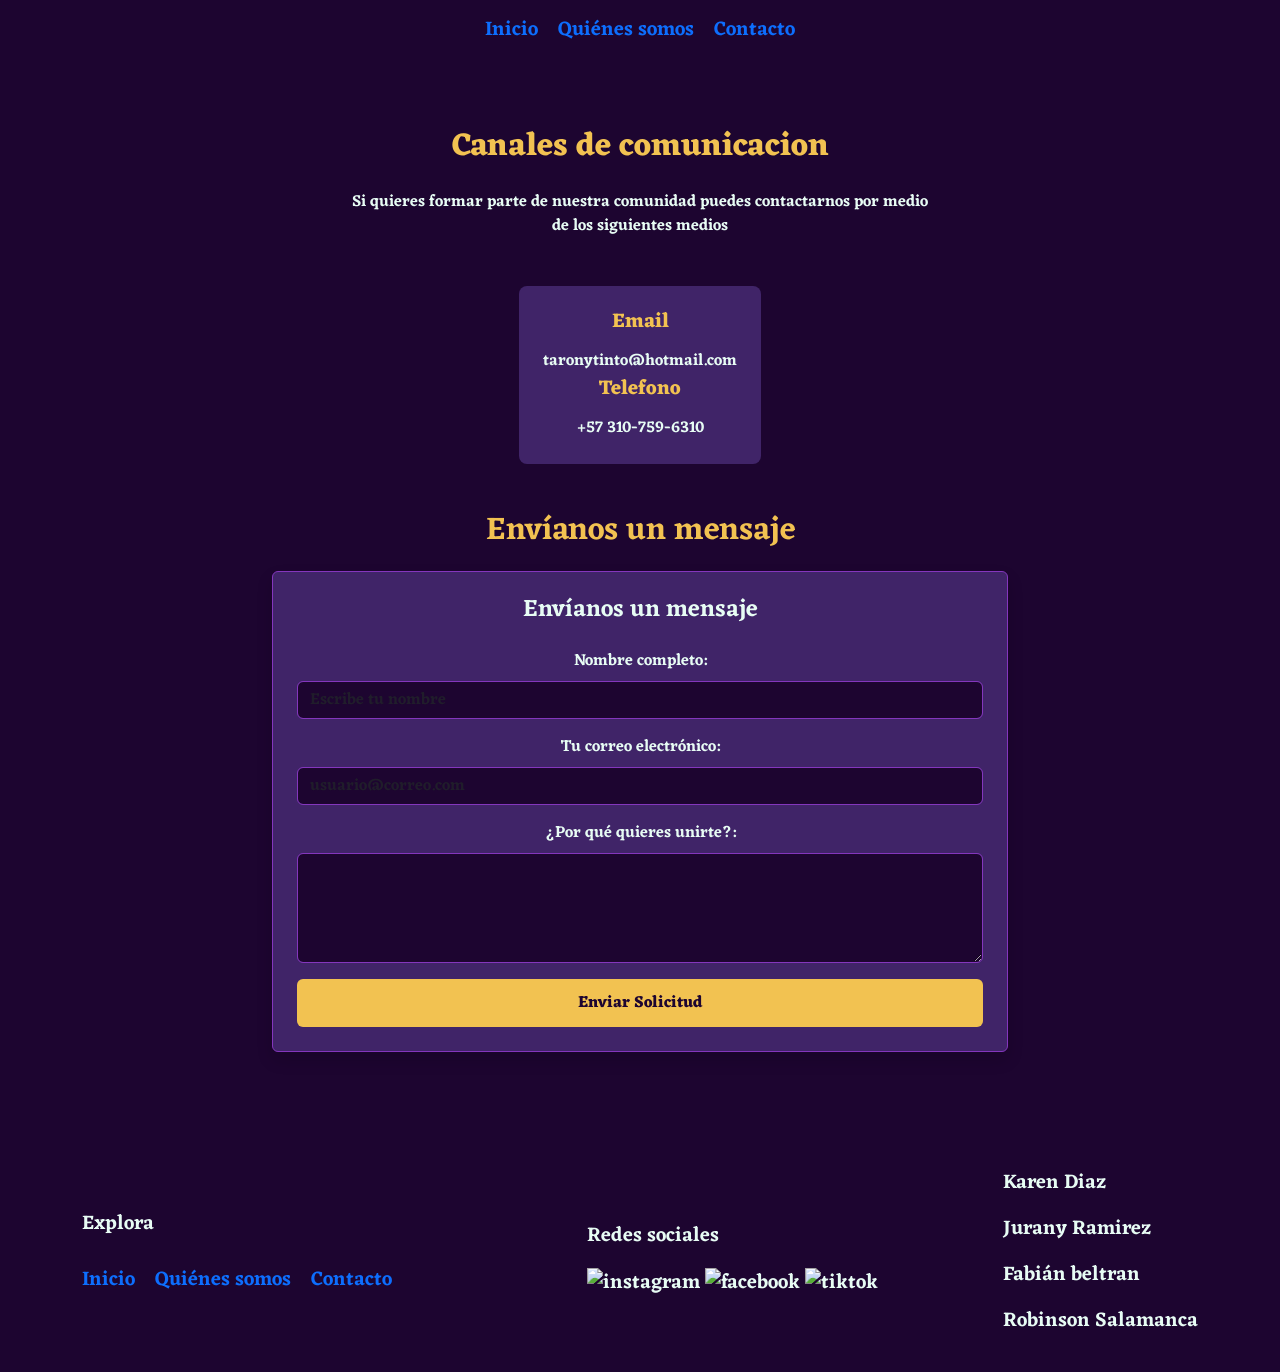
==== html/contacto.html @ 29b1593d "update bootstrap contacto" ====
<!doctype html>
<html lang="es">

<head>
  <meta charset="UTF-8" />
  <meta name="viewport" content="width=device-width, initial-scale=1.0" />
  <title>Document</title>
  <link href="https://cdn.jsdelivr.net/npm/bootstrap@5.3.8/dist/css/bootstrap.min.css" rel="stylesheet"
    integrity="sha384-sRIl4kxILFvY47J16cr9ZwB07vP4J8+LH7qKQnuqkuIAvNWLzeN8tE5YBujZqJLB" crossorigin="anonymous">
  <link rel="stylesheet" href="../css/styles.css" />
  <title>Contacto</title>
</head>

<body>
  <nav>
    <ul>
      <li><a href="../index.html">Inicio</a></li>
      <li><a href="../html/quienes-somos.html">Quiénes somos</a></li>
      <li><a href="../html/contacto.html">Contacto</a></li>
    </ul>
  </nav>
  <main>

<section class="container my-5">
  <div class="row justify-content-center">
    
    <h2 class="fw-bold mb-4">Canales de comunicacion</h2>
  <p class="mb-5 mx-auto" style="max-width: 600px;">
    Si quieres formar parte de nuestra comunidad puedes contactarnos por medio de los siguientes medios
  </p>

  <!-- Tarjeta centrada -->
<div class="row justify-content-center mb-5">
  <div class="col-auto">
    <div class="card h-auto border-0 custom-card">
      <div class="card-body text-center p-4">
        <h3 class="h5 card-title">Email</h3>
        <p class="card-text mb-1">taronytinto@hotmail.com</p>
        <h3 class="h5 card-title">Telefono</h3>
        <p class="card-text mb-0">+57 310-759-6310</p>
      </div>
    </div>
  </div>
</div>

<h2 class="text-center">Envíanos un mensaje</h2>


    <!-- Formulario-->
    <div class="col-12 col-md-8">
      <div id="miFormulario" class="p-4 rounded shadow">
        <h2 class="h4 mb-4 text-center">Envíanos un mensaje</h2>
        <form>
          <div class="mb-3">
            <label class="form-label">Nombre completo:</label>
            <input type="text" class="form-control" placeholder="Escribe tu nombre">
          </div>
          <div class="mb-3">
            <label class="form-label">Tu correo electrónico:</label>
            <input type="email" class="form-control" placeholder="usuario@correo.com">
          </div>
          <div class="mb-3">
            <label class="form-label">¿Por qué quieres unirte?:</label>
            <textarea class="form-control" rows="4"></textarea>
          </div>
          <button type="submit" id="btn-enviar" class="btn w-100">Enviar Solicitud</button>
         
        </form>
      </div>
    </div>

  </div>
 
<p id="formularioEnviado" class="text-center mt-3 fw-bold"></p>


</section>
  </main>
  <footer>
    <div>
      <p>Explora</p>
      <ul class="list">
        <li><a href="index.html">Inicio</a></li>
        <li><a href="./html/quienes-somos.html">Quiénes somos</a></li>
        <li><a href="./html/contacto.html">Contacto</a></li>
      </ul>
    </div>
    <div>
      <p>Redes sociales</p>
      <div>
        <a href="https://instagram.com">
          <img
            src="https://images.rawpixel.com/image_png_800/cHJpdmF0ZS9sci9pbWFnZXMvd2Vic2l0ZS8yMDIyLTA1L3JtNTM1LXNvY2lhbC0wMDNhLnBuZw.png"
            alt="instagram" />
        </a>
        <a href="https://facebook.com">
          <img src="https://encrypted-tbn0.gstatic.com/images?q=tbn:ANd9GcRlyJAS41irWml5jOV-83sBSYVyj7QE-tJa7Q&s"
            alt="facebook" />
        </a>
        <a href="https://tiktok.com">
          <img src="https://encrypted-tbn0.gstatic.com/images?q=tbn:ANd9GcSaRv1Ad1t_VUL7ce2rUyhbNiPBLe_olpWxSw&s"
            alt="tiktok" />
        </a>
      </div>
    </div>
    <div id="nombres">
      <p>Karen Diaz</p>
      <p>Jurany Ramirez</p>
      <p>Fabián beltran</p>
      <p>Robinson Salamanca</p>
    </div>
  </footer>
  <script src="https://cdn.jsdelivr.net/npm/bootstrap@5.3.8/dist/js/bootstrap.bundle.min.js"
    integrity="sha384-FKyoEForCGlyvwx9Hj09JcYn3nv7wiPVlz7YYwJrWVcXK/BmnVDxM+D2scQbITxI"
    crossorigin="anonymous"></script>
  <script src="../js/app.js"></script>
</body>
</html>
---- css/styles.css ----
@font-face {
  font-family: 'eczar'; 
  src: url('../fonts/eczar-v27-latin-600.woff2') format('woff2');
  font-weight: 600;
  font-style: normal;
  font-display: swap;
}

@font-face {
  font-family: 'eczar'; 
  src: url('../fonts/eczar-v27-latin-700.woff2') format('woff2');
  font-weight: 700;
  font-style: normal;
  font-display: swap;
}

@font-face {
  font-family: 'eczar'; 
  src: url('../fonts/eczar-v27-latin-800.woff2') format('woff2');
  font-weight: 800;
  font-style: normal;
  font-display: swap;
}

*{
    padding: 0;
    margin: 0;
    color: #E7FCF4;
    font-family: 'eczar', serif;
    box-sizing: border-box;
}

body {
    background-color: #1D0530;
    min-height: 100vh;
}

nav {
    position: sticky;
    top: 0;
    background-color: #1D0530;
}
ul {
    display: flex;
    align-items: center;
    justify-content: center;
    gap: 20px;
    list-style: none;
    padding: 15px 50px; 
    font-size: 20px;
}

a {
    text-decoration: none;
}

a:hover {
    color: #F2C251;
    text-shadow: 0px 0px 5px #E7FCF4;
}

footer {
    margin-top: auto;
    display: flex;
    align-items: center;
    justify-content:space-around;
    font-size: 20px;
    width: 100%;
    padding: 20px;
}

footer img {
    width: 30px;
    height: 30px;
}
.list {
    display: flex;
    align-items: center;
    justify-content: center;
    gap: 20px;
    list-style: none;
    padding: 10px 70px 0px 0px;
}

#galeria-signos {
    display: flex;
    gap: 20px;
    flex-wrap: wrap;
    padding: 20px 100px;
}
.card {
    flex: 1 1 300px;
}

.card img {
    width: 100%;
    max-height: 450px;
    border-radius: 10px;
}
section {
    max-width: 600px;
    margin: 60px auto;
    padding: 20px;
    text-align: center;
}

h2 {
    color: #F2C251;
    margin-bottom: 20px;
    font-size: 2rem;
}

label {
    color: #E7FCF4;
    margin-bottom: 8px;
}

#galeria-signos {
    display: flex;
    gap: 20px;
    flex-wrap: wrap;
    padding: 20px 100px;
    /* Da profundidad al giro */
    perspective: 1200px; 
}

.card {
    flex: 1 1 300px;
    height: 450px; 
    position: relative;
    cursor: pointer;
    transform-style: preserve-3d;
    transition: transform 0.8s cubic-bezier(0.175, 0.885, 0.32, 1.275);
}


.card.flipped {
    transform: rotateY(180deg);
}

.card-frente, .card-dorso {
    position: absolute;
    width: 100%;
    height: 100%;
    backface-visibility: hidden;
    border-radius: 15px;
    border: 2px solid #8436BD;
    background-color: #402468;
    display: flex;
    flex-direction: column;
    align-items: center;
    justify-content: center;
    padding: 20px;
    box-shadow: 0 10px 20px rgba(0,0,0,0.3);
}

.card-frente {
    z-index: 2;
    transform: rotateY(0deg);
}

.card-frente h1 {
    font-size: 2.5rem;
    color: #F2C251;
    text-shadow: 2px 2px 5px rgba(0,0,0,0.5);
}


.card-frente, .card-dorso {
    position: absolute;
    width: 100%;
    height: 100%;
    backface-visibility: hidden; 
}

.card {
    width: 300px;
    height: 450px;
    position: relative;
    transform-style: preserve-3d;
    perspective: 1000px;
}

.card-frente, .card-dorso {
    position: absolute;
    inset: 0;
    width: 100%;
    height: 100%;
    backface-visibility: hidden;
    overflow: hidden;
    display: flex;
    flex-direction: column;
    align-items: center;
    padding: 15px;
    box-sizing: border-box;
}

.card-frente img {
    width: 100%;
    height: auto;
    max-height: 80%;
    object-fit: contain;
}

.card-dorso {
    transform: rotateY(180deg);
    justify-content: center;
}

.card-dorso p {
    font-size: 0.9rem;
    line-height: 1.4;
    text-align: center;
    overflow-y: auto;
    margin: 0;
}

footer {
    position: relative;
    margin-top: 60px;
}


.about {
  padding: 60px 20px;
  text-align: center;
  max-width: 1200px;
  margin: 0 auto;
  font-size: 1.1rem; 
}


.about .title {
  font-size: 3.2rem;
  color: #F2C251;
  margin-bottom: 20px;
  font-weight: 800;
  letter-spacing: 1px;
}

.about .intro {
  max-width: 750px;
  margin: 0 auto 50px;
  line-height: 1.8;
  font-size: 1.25rem;
  opacity: 0.95;
}


.about .team {
  display: grid;
  grid-template-columns: repeat(4, 1fr);
  gap: 25px;
}


.about .card-about {
  background: linear-gradient(145deg, #2a0a45, #1D0530);
  border: 1px solid #8436BD;
  border-radius: 18px;
  padding: 25px;
  transition: all 0.35s ease;
  cursor: pointer;
  position: relative;
  overflow: hidden;
}


.about .card-about::before {
  content: "";
  position: absolute;
  width: 150%;
  height: 150%;
  background: radial-gradient(circle, rgba(242,194,81,0.15), transparent);
  top: -50%;
  left: -50%;
  opacity: 0;
  transition: 0.4s;
}

.about .card-about:hover::before {
  opacity: 1;
}


.about .card-about h2 {
  color: #F2C251;
  font-weight: 700;
  font-size: 1.5rem;
  margin-bottom: 5px;
}

.about .card-about h3 {
  font-size: 1.1rem;
  margin-bottom: 12px;
  font-weight: 600;
  opacity: 0.9;
}

.about .card-about p {
  font-size: 1.05rem;
  opacity: 0.9;
}

.about .card-about span {
  display: block;
  margin-top: 15px;
  font-style: italic;
  opacity: 0.8;
  font-size: 1rem;
}


.about .card-about:hover {
  transform: translateY(-12px) scale(1.04);
  box-shadow: 0 0 20px rgba(242,194,81,0.5);
  border-color: #F2C251;
}


.about .purpose {
  margin-top: 70px;
  padding-top: 30px;
  border-top: 1px solid #8436BD;
}

.about .purpose h2 {
  color: #F2C251;
  font-size: 2.2rem;
  margin-bottom: 15px;
}

.about .purpose p {
  max-width: 650px;
  margin: 0 auto;
  line-height: 1.8;
  font-size: 1.2rem;
  opacity: 0.95;
}
/* informacion */
.text-center .text-muted {
    color: #E7FCF4;
    opacity: 0.8;
}

.row .card {
    background-color: #402468;
    border: 2px solid #8436BD;
    border-radius: 8px;
    transition: transform 0.3s ease, border-color 0.3s ease;
}

.row .card:hover {
    transform: translateY(-5px);
    border-color: #F2C251;
}

.card .card-title {
    color: #F2C251;
    font-weight: bold;
    margin-bottom: 15px;
}

.card .card-text {
    color: #E7FCF4;
}

.card .text-primary {
    color: #F2C251;
}

.card, #miFormulario {
    background-color: #402468;
    border: 1px solid #8436BD;
    color: #E7FCF4;
    width: 100%;
}

.card-title, h2 {
    color: #F2C251;
}

.form-control {
    background-color: #1D0530;
    border: 1px solid #8436BD;
    color: #E7FCF4;
}

#btn-enviar {
    background-color: #F2C251;
    color: #1D0530;
    font-weight: bold;
    border: none;
    padding: 12px;
}

.text-primary {
    color: #F2C251;
}
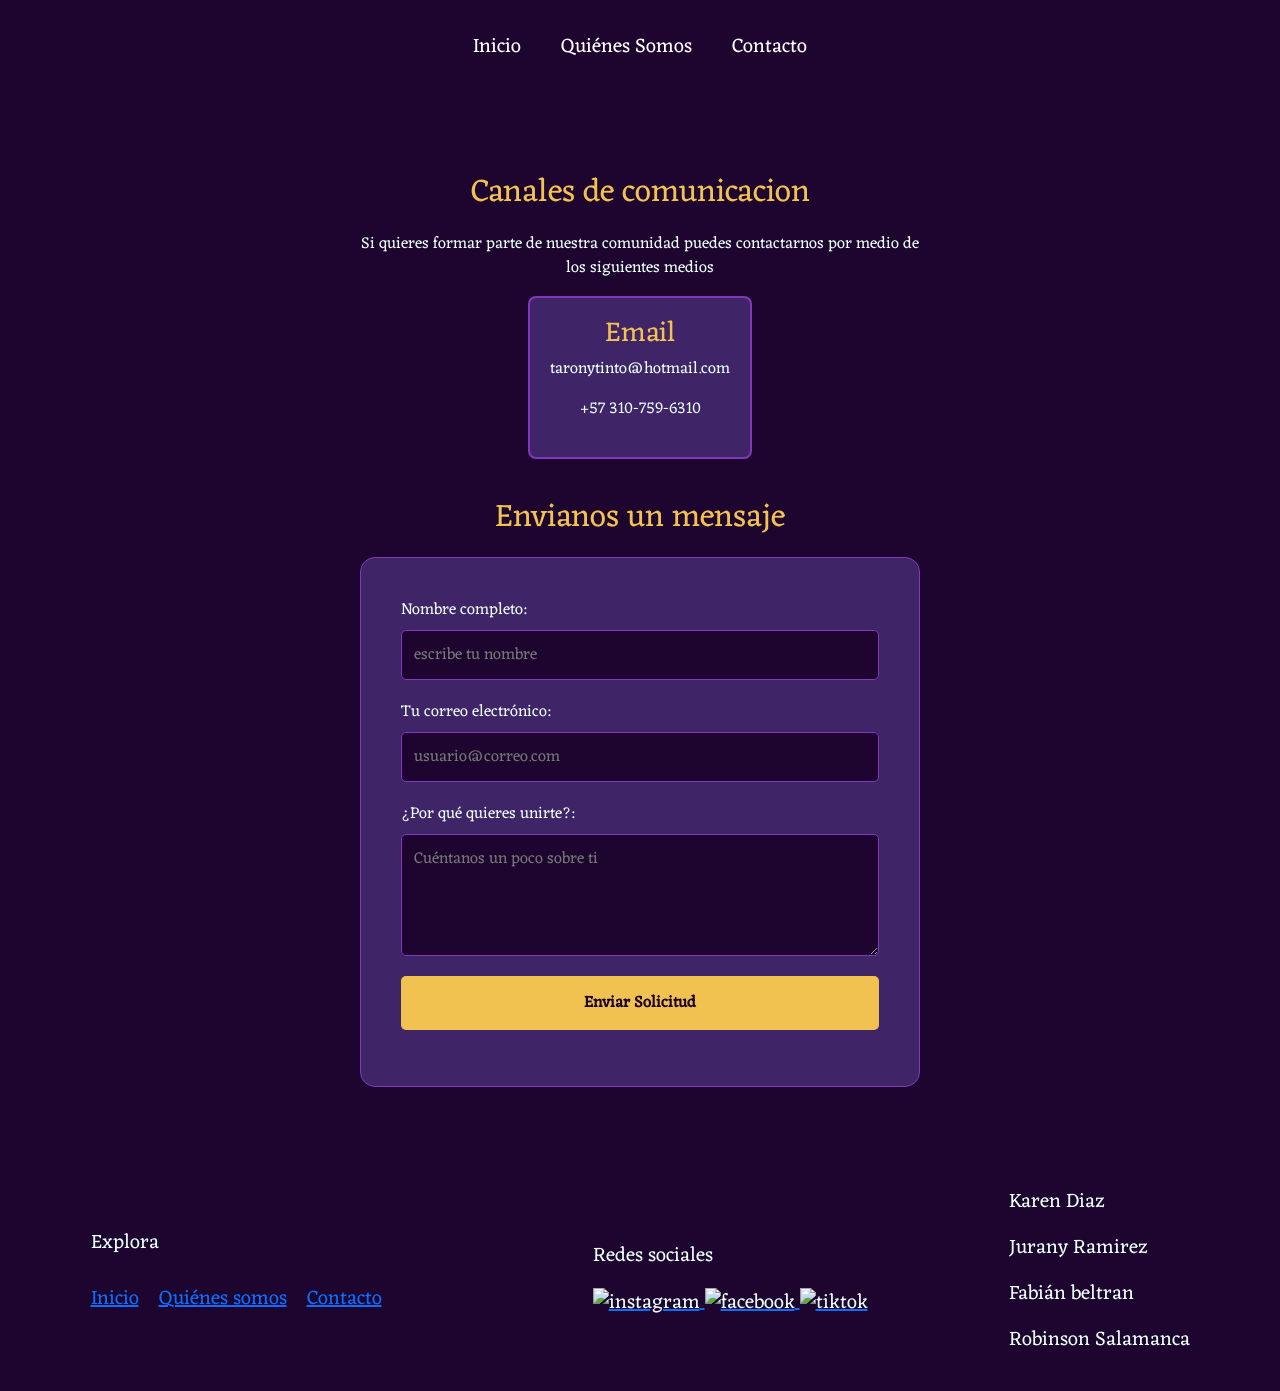
==== commit 632908e2: "Bootstrap Navbar" ====
--- a/html/contacto.html
+++ b/html/contacto.html
@@ -1,118 +1,126 @@
 <!doctype html>
 <html lang="es">
+  <head>
+    <meta charset="UTF-8" />
+    <meta name="viewport" content="width=device-width, initial-scale=1.0" />
+    <title>Document</title>
+    <link href="https://cdn.jsdelivr.net/npm/bootstrap@5.3.8/dist/css/bootstrap.min.css" rel="stylesheet" integrity="sha384-sRIl4kxILFvY47J16cr9ZwB07vP4J8+LH7qKQnuqkuIAvNWLzeN8tE5YBujZqJLB" crossorigin="anonymous">
+    <link rel="stylesheet" href="../css/styles.css" />
+    <title>Contacto</title>
+  </head>
+  <body>
+    <nav class="navbar navbar-expand-lg sticky-top" style="background-color: #1D0530;">
+      <div class="container-fluid">
+        <button class="navbar-toggler" type="button" data-bs-toggle="collapse" data-bs-target="#navbarNav" aria-controls="navbarNav" aria-expanded="false" aria-label="Toggle navigation" style="border-color: rgba(255,255,255,0.5);">
+          <span class="navbar-toggler-icon" style="filter: invert(1);"></span>
+        </button>
 
-<head>
-  <meta charset="UTF-8" />
-  <meta name="viewport" content="width=device-width, initial-scale=1.0" />
-  <title>Document</title>
-  <link href="https://cdn.jsdelivr.net/npm/bootstrap@5.3.8/dist/css/bootstrap.min.css" rel="stylesheet"
-    integrity="sha384-sRIl4kxILFvY47J16cr9ZwB07vP4J8+LH7qKQnuqkuIAvNWLzeN8tE5YBujZqJLB" crossorigin="anonymous">
-  <link rel="stylesheet" href="../css/styles.css" />
-  <title>Contacto</title>
-</head>
+        <div class="collapse navbar-collapse justify-content-center" id="navbarNav">
+          <ul class="navbar-nav align-items-center gap-4 px-5 py-3 list-unstyled" style="font-size: 20px;">
+            <li class="nav-item">
+              <a class="nav-link active text-white" aria-current="page" href="../index.html">Inicio</a>
+            </li>
+            <li class="nav-item">
+              <a class="nav-link text-white" href="./quienes-somos.html">Quiénes Somos</a>
+            </li>
+            <li class="nav-item">
+              <a class="nav-link text-white" href="./contacto.html">Contacto</a>
+            </li>
+          </ul>
+        </div>
+      </div>
+    </nav>
+    <main>
+      <section>
+        <h2>Canales de comunicacion</h2>
+        <p>
+          Si quieres formar parte de nuestra comunidad puedes contactarnos por
+          medio de los siguientes medios
+        </p>
+        <div class="infoContacto">
+          <div class="tarjeta">
+            <h3>Email</h3>
+            <p>taronytinto@hotmail.com</p>
+            <p>+57 310-759-6310</p>
+          </div>
+            
+          </div>
+        </div>
+        <h2>Envianos un mensaje</h2>
 
-<body>
-  <nav>
-    <ul>
-      <li><a href="../index.html">Inicio</a></li>
-      <li><a href="../html/quienes-somos.html">Quiénes somos</a></li>
-      <li><a href="../html/contacto.html">Contacto</a></li>
-    </ul>
-  </nav>
-  <main>
+        <form id="miFormulario" class="form-wrap">
+          <label for="nombre">Nombre completo:</label>
+          <input
+            type="text"
+            id="nombre"
+            name="nombre"
+            placeholder="escribe tu nombre"
+            required
+          />
 
-<section class="container my-5">
-  <div class="row justify-content-center">
-    
-    <h2 class="fw-bold mb-4">Canales de comunicacion</h2>
-  <p class="mb-5 mx-auto" style="max-width: 600px;">
-    Si quieres formar parte de nuestra comunidad puedes contactarnos por medio de los siguientes medios
-  </p>
+          <label for="correo">Tu correo electrónico:</label>
+          <input
+            type="email"
+            id="correo"
+            name="correo"
+            placeholder="usuario@correo.com"
+            required
+          />
 
-  <!-- Tarjeta centrada -->
-<div class="row justify-content-center mb-5">
-  <div class="col-auto">
-    <div class="card h-auto border-0 custom-card">
-      <div class="card-body text-center p-4">
-        <h3 class="h5 card-title">Email</h3>
-        <p class="card-text mb-1">taronytinto@hotmail.com</p>
-        <h3 class="h5 card-title">Telefono</h3>
-        <p class="card-text mb-0">+57 310-759-6310</p>
+          <label for="mensaje">¿Por qué quieres unirte?:</label>
+          <textarea
+            id="mensaje"
+            name="mensaje"
+            rows="4"
+            placeholder="Cuéntanos un poco sobre ti"
+          ></textarea>
+
+          <button id="btn-enviar">Enviar Solicitud</button>
+
+          <p id="formularioEnviado"></p>
+        </form>
+      </section>
+    </main>
+    <footer>
+      <div>
+        <p>Explora</p>
+        <ul class="list">
+          <li><a href="index.html">Inicio</a></li>
+          <li><a href="./html/quienes-somos.html">Quiénes somos</a></li>
+          <li><a href="./html/contacto.html">Contacto</a></li>
+        </ul>
       </div>
-    </div>
-  </div>
-</div>
-
-<h2 class="text-center">Envíanos un mensaje</h2>
-
-
-    <!-- Formulario-->
-    <div class="col-12 col-md-8">
-      <div id="miFormulario" class="p-4 rounded shadow">
-        <h2 class="h4 mb-4 text-center">Envíanos un mensaje</h2>
-        <form>
-          <div class="mb-3">
-            <label class="form-label">Nombre completo:</label>
-            <input type="text" class="form-control" placeholder="Escribe tu nombre">
-          </div>
-          <div class="mb-3">
-            <label class="form-label">Tu correo electrónico:</label>
-            <input type="email" class="form-control" placeholder="usuario@correo.com">
-          </div>
-          <div class="mb-3">
-            <label class="form-label">¿Por qué quieres unirte?:</label>
-            <textarea class="form-control" rows="4"></textarea>
-          </div>
-          <button type="submit" id="btn-enviar" class="btn w-100">Enviar Solicitud</button>
-         
-        </form>
+      <div>
+        <p>Redes sociales</p>
+        <div>
+          <a href="https://instagram.com">
+            <img
+              src="https://images.rawpixel.com/image_png_800/cHJpdmF0ZS9sci9pbWFnZXMvd2Vic2l0ZS8yMDIyLTA1L3JtNTM1LXNvY2lhbC0wMDNhLnBuZw.png"
+              alt="instagram"
+            />
+          </a>
+          <a href="https://facebook.com">
+            <img
+              src="https://encrypted-tbn0.gstatic.com/images?q=tbn:ANd9GcRlyJAS41irWml5jOV-83sBSYVyj7QE-tJa7Q&s"
+              alt="facebook"
+            />
+          </a>
+          <a href="https://tiktok.com">
+            <img
+              src="https://encrypted-tbn0.gstatic.com/images?q=tbn:ANd9GcSaRv1Ad1t_VUL7ce2rUyhbNiPBLe_olpWxSw&s"
+              alt="tiktok"
+            />
+          </a>
+        </div>
       </div>
-    </div>
-
-  </div>
- 
-<p id="formularioEnviado" class="text-center mt-3 fw-bold"></p>
-
-
-</section>
-  </main>
-  <footer>
-    <div>
-      <p>Explora</p>
-      <ul class="list">
-        <li><a href="index.html">Inicio</a></li>
-        <li><a href="./html/quienes-somos.html">Quiénes somos</a></li>
-        <li><a href="./html/contacto.html">Contacto</a></li>
-      </ul>
-    </div>
-    <div>
-      <p>Redes sociales</p>
-      <div>
-        <a href="https://instagram.com">
-          <img
-            src="https://images.rawpixel.com/image_png_800/cHJpdmF0ZS9sci9pbWFnZXMvd2Vic2l0ZS8yMDIyLTA1L3JtNTM1LXNvY2lhbC0wMDNhLnBuZw.png"
-            alt="instagram" />
-        </a>
-        <a href="https://facebook.com">
-          <img src="https://encrypted-tbn0.gstatic.com/images?q=tbn:ANd9GcRlyJAS41irWml5jOV-83sBSYVyj7QE-tJa7Q&s"
-            alt="facebook" />
-        </a>
-        <a href="https://tiktok.com">
-          <img src="https://encrypted-tbn0.gstatic.com/images?q=tbn:ANd9GcSaRv1Ad1t_VUL7ce2rUyhbNiPBLe_olpWxSw&s"
-            alt="tiktok" />
-        </a>
-      </div>
-    </div>
-    <div id="nombres">
-      <p>Karen Diaz</p>
-      <p>Jurany Ramirez</p>
-      <p>Fabián beltran</p>
-      <p>Robinson Salamanca</p>
-    </div>
-  </footer>
-  <script src="https://cdn.jsdelivr.net/npm/bootstrap@5.3.8/dist/js/bootstrap.bundle.min.js"
-    integrity="sha384-FKyoEForCGlyvwx9Hj09JcYn3nv7wiPVlz7YYwJrWVcXK/BmnVDxM+D2scQbITxI"
-    crossorigin="anonymous"></script>
-  <script src="../js/app.js"></script>
-</body>
-</html>+      <div id="nombres">
+          <p>Karen Diaz</p>
+          <p>Jurany Ramirez</p>
+          <p>Fabián beltran</p>
+          <p>Robinson Salamanca</p>
+        </div>
+    </footer>
+    <script src="https://cdn.jsdelivr.net/npm/bootstrap@5.3.8/dist/js/bootstrap.bundle.min.js" integrity="sha384-FKyoEForCGlyvwx9Hj09JcYn3nv7wiPVlz7YYwJrWVcXK/BmnVDxM+D2scQbITxI" crossorigin="anonymous"></script>
+    <script src="../js/app.js"></script>
+  </body>
+</html>
--- a/css/styles.css
+++ b/css/styles.css
@@ -1,24 +1,8 @@
 
 @font-face {
-  font-family: 'eczar'; 
-  src: url('../fonts/eczar-v27-latin-600.woff2') format('woff2');
-  font-weight: 600;
-  font-style: normal;
-  font-display: swap;
-}
-
-@font-face {
-  font-family: 'eczar'; 
-  src: url('../fonts/eczar-v27-latin-700.woff2') format('woff2');
-  font-weight: 700;
-  font-style: normal;
-  font-display: swap;
-}
-
-@font-face {
-  font-family: 'eczar'; 
-  src: url('../fonts/eczar-v27-latin-800.woff2') format('woff2');
-  font-weight: 800;
+  font-family: 'eczar-regular'; 
+  src: url('../fonts/eczar-v27-latin-regular.woff2') format('woff');
+  font-weight: normal;
   font-style: normal;
   font-display: swap;
 }
@@ -27,7 +11,7 @@
     padding: 0;
     margin: 0;
     color: #E7FCF4;
-    font-family: 'eczar', serif;
+    font-family: "eczar-regular", cursive;
     box-sizing: border-box;
 }
 
@@ -36,27 +20,8 @@
     min-height: 100vh;
 }
 
-nav {
-    position: sticky;
-    top: 0;
-    background-color: #1D0530;
-}
-ul {
-    display: flex;
-    align-items: center;
-    justify-content: center;
-    gap: 20px;
-    list-style: none;
-    padding: 15px 50px; 
-    font-size: 20px;
-}
-
-a {
-    text-decoration: none;
-}
-
-a:hover {
-    color: #F2C251;
+.navbar-nav a:hover {
+    color: #F2C251 !important;
     text-shadow: 0px 0px 5px #E7FCF4;
 }
 
@@ -111,10 +76,70 @@
     font-size: 2rem;
 }
 
+.infoContacto {
+    display: flex;
+    justify-content: center;
+    margin-bottom: 40px;
+}
+
+.tarjeta {
+    background-color: #402468;
+    border: 2px solid #8436BD;
+    padding: 20px;
+    border-radius: 8px;
+}
+
+.tarjeta h3 {
+    color: #F2C251;
+    margin-bottom: 5px;
+}
+
+.form-wrap {
+    display: flex;
+    flex-direction: column;
+    text-align: left;
+    background: #402468;
+    padding: 40px;
+    border-radius: 15px;
+    border: 1px solid #8436BD;
+}
+
 label {
     color: #E7FCF4;
     margin-bottom: 8px;
 }
+
+input, textarea {
+    background-color: #1D0530;
+    border: 1px solid #8436BD;
+    color: #E7FCF4;
+    padding: 12px;
+    margin-bottom: 20px;
+    border-radius: 5px;
+    outline: none;
+}
+
+input:focus, textarea:focus {
+    border-color: #F2C251;
+}
+
+#btn-enviar {
+    background-color: #F2C251;
+    color: #1D0530;
+    border: none;
+    padding: 15px;
+    font-weight: bold;
+    font-size: 1rem;
+    cursor: pointer;
+    border-radius: 5px;
+    transition: 0.3s;
+}
+
+#btn-enviar:hover {
+    background-color: #8436BD;
+    color: #E7FCF4;
+}
+
 
 #galeria-signos {
     display: flex;
@@ -338,63 +363,20 @@
   font-size: 1.2rem;
   opacity: 0.95;
 }
-/* informacion */
-.text-center .text-muted {
-    color: #E7FCF4;
-    opacity: 0.8;
-}
-
-.row .card {
-    background-color: #402468;
-    border: 2px solid #8436BD;
-    border-radius: 8px;
-    transition: transform 0.3s ease, border-color 0.3s ease;
-}
-
-.row .card:hover {
-    transform: translateY(-5px);
-    border-color: #F2C251;
-}
-
-.card .card-title {
-    color: #F2C251;
-    font-weight: bold;
-    margin-bottom: 15px;
-}
-
-.card .card-text {
-    color: #E7FCF4;
-}
-
-.card .text-primary {
-    color: #F2C251;
-}
-
-.card, #miFormulario {
-    background-color: #402468;
-    border: 1px solid #8436BD;
-    color: #E7FCF4;
-    width: 100%;
-}
-
-.card-title, h2 {
-    color: #F2C251;
-}
-
-.form-control {
-    background-color: #1D0530;
-    border: 1px solid #8436BD;
-    color: #E7FCF4;
-}
-
-#btn-enviar {
-    background-color: #F2C251;
-    color: #1D0530;
-    font-weight: bold;
-    border: none;
-    padding: 12px;
-}
-
-.text-primary {
-    color: #F2C251;
-}
+
+
+@media (max-width: 900px) {
+  .about .team {
+    grid-template-columns: repeat(2, 1fr);
+  }
+}
+
+@media (max-width: 500px) {
+  .about .team {
+    grid-template-columns: 1fr;
+  }
+
+  .about .title {
+    font-size: 2.4rem;
+  }
+}
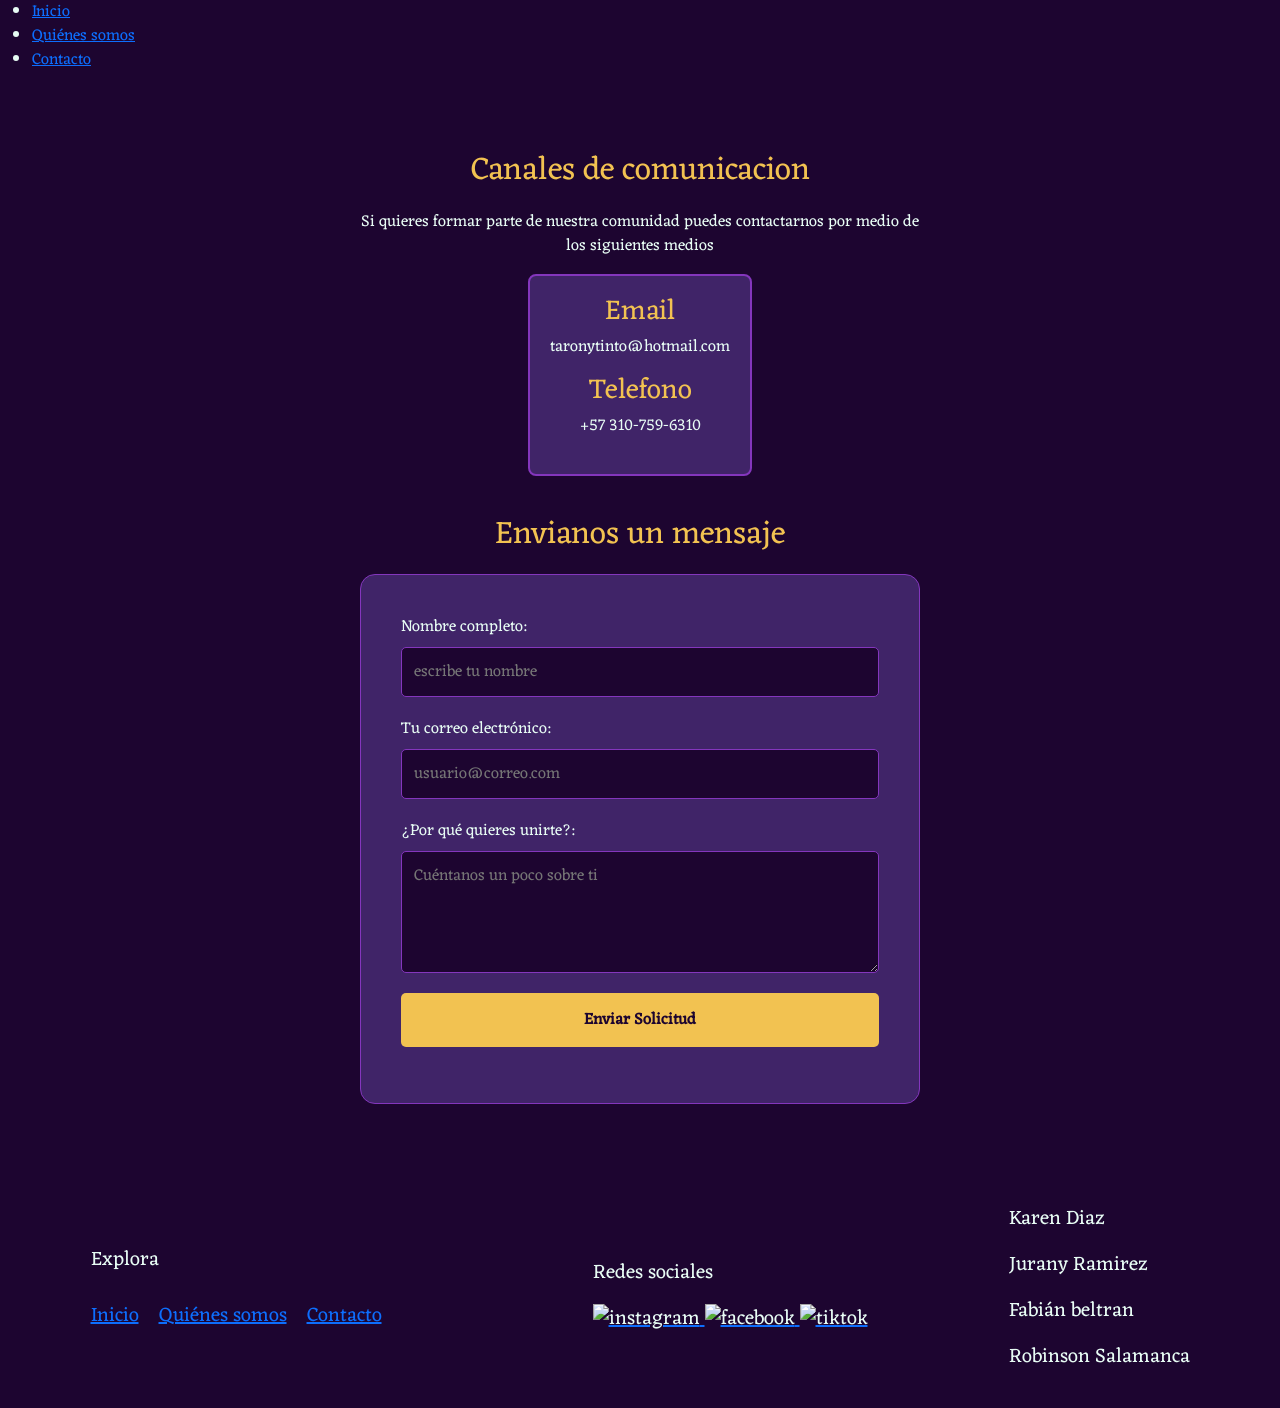
==== commit a915e5c0: "update telefono" ====
--- a/html/contacto.html
+++ b/html/contacto.html
@@ -9,26 +9,12 @@
     <title>Contacto</title>
   </head>
   <body>
-    <nav class="navbar navbar-expand-lg sticky-top" style="background-color: #1D0530;">
-      <div class="container-fluid">
-        <button class="navbar-toggler" type="button" data-bs-toggle="collapse" data-bs-target="#navbarNav" aria-controls="navbarNav" aria-expanded="false" aria-label="Toggle navigation" style="border-color: rgba(255,255,255,0.5);">
-          <span class="navbar-toggler-icon" style="filter: invert(1);"></span>
-        </button>
-
-        <div class="collapse navbar-collapse justify-content-center" id="navbarNav">
-          <ul class="navbar-nav align-items-center gap-4 px-5 py-3 list-unstyled" style="font-size: 20px;">
-            <li class="nav-item">
-              <a class="nav-link active text-white" aria-current="page" href="../index.html">Inicio</a>
-            </li>
-            <li class="nav-item">
-              <a class="nav-link text-white" href="./quienes-somos.html">Quiénes Somos</a>
-            </li>
-            <li class="nav-item">
-              <a class="nav-link text-white" href="./contacto.html">Contacto</a>
-            </li>
-          </ul>
-        </div>
-      </div>
+    <nav>
+      <ul>
+        <li><a href="../index.html">Inicio</a></li>
+        <li><a href="../html/quienes-somos.html">Quiénes somos</a></li>
+        <li><a href="../html/contacto.html">Contacto</a></li>
+      </ul>
     </nav>
     <main>
       <section>
@@ -41,6 +27,7 @@
           <div class="tarjeta">
             <h3>Email</h3>
             <p>taronytinto@hotmail.com</p>
+            <h3>Telefono</h3>
             <p>+57 310-759-6310</p>
           </div>
             
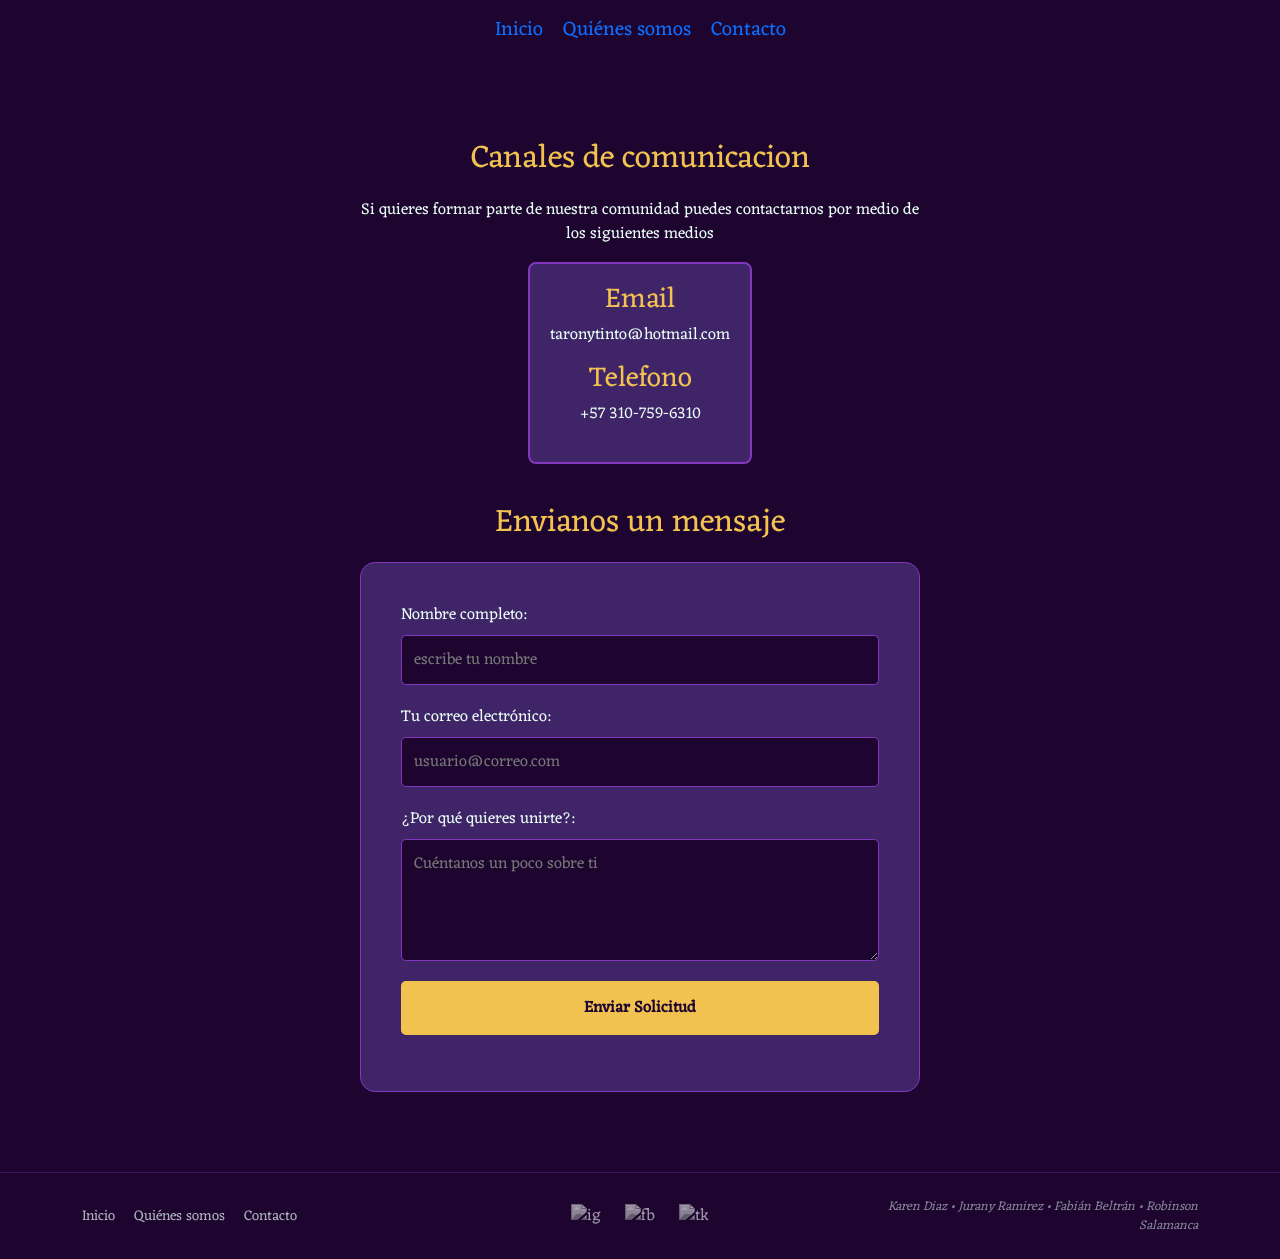
==== commit 4a5c8919: "Cambio total footer" ====
--- a/html/contacto.html
+++ b/html/contacto.html
@@ -68,45 +68,35 @@
         </form>
       </section>
     </main>
-    <footer>
-      <div>
-        <p>Explora</p>
-        <ul class="list">
-          <li><a href="index.html">Inicio</a></li>
-          <li><a href="./html/quienes-somos.html">Quiénes somos</a></li>
-          <li><a href="./html/contacto.html">Contacto</a></li>
-        </ul>
+<footer class="container-fluid footerDatos">
+  <div class="container">
+    <div class="row align-items-center py-4">
+      
+      <div class="col-md-4 text-center text-md-start mb-3 mb-md-0">
+        <nav class="footer-links">
+          <a href="index.html">Inicio</a>
+          <a href="./html/quienes-somos.html">Quiénes somos</a>
+          <a href="./html/contacto.html">Contacto</a>
+        </nav>
       </div>
-      <div>
-        <p>Redes sociales</p>
-        <div>
-          <a href="https://instagram.com">
-            <img
-              src="https://images.rawpixel.com/image_png_800/cHJpdmF0ZS9sci9pbWFnZXMvd2Vic2l0ZS8yMDIyLTA1L3JtNTM1LXNvY2lhbC0wMDNhLnBuZw.png"
-              alt="instagram"
-            />
-          </a>
-          <a href="https://facebook.com">
-            <img
-              src="https://encrypted-tbn0.gstatic.com/images?q=tbn:ANd9GcRlyJAS41irWml5jOV-83sBSYVyj7QE-tJa7Q&s"
-              alt="facebook"
-            />
-          </a>
-          <a href="https://tiktok.com">
-            <img
-              src="https://encrypted-tbn0.gstatic.com/images?q=tbn:ANd9GcSaRv1Ad1t_VUL7ce2rUyhbNiPBLe_olpWxSw&s"
-              alt="tiktok"
-            />
-          </a>
+
+      <div class="col-md-4 text-center mb-3 mb-md-0">
+        <div class="footer-social-sutil">
+          <a href="https://instagram.com" target="_blank"><img src="https://images.rawpixel.com/image_png_800/cHJpdmF0ZS9sci9pbWFnZXMvd2Vic2l0ZS8yMDIyLTA1L3JtNTM1LXNvY2lhbC0wMDNhLnBuZw.png" alt="ig"></a>
+          <a href="https://facebook.com" target="_blank"><img src="https://encrypted-tbn0.gstatic.com/images?q=tbn:ANd9GcRlyJAS41irWml5jOV-83sBSYVyj7QE-tJa7Q&s" alt="fb"></a>
+          <a href="https://tiktok.com" target="_blank"><img src="https://encrypted-tbn0.gstatic.com/images?q=tbn:ANd9GcSaRv1Ad1t_VUL7ce2rUyhbNiPBLe_olpWxSw&s" alt="tk"></a>
         </div>
       </div>
-      <div id="nombres">
-          <p>Karen Diaz</p>
-          <p>Jurany Ramirez</p>
-          <p>Fabián beltran</p>
-          <p>Robinson Salamanca</p>
+
+      <div class="col-md-4 text-center text-md-end">
+        <div id="nombres" class="credits-sutil">
+          <p>Karen Diaz • Jurany Ramirez • Fabián Beltrán • Robinson Salamanca</p>
         </div>
-    </footer>
+      </div>
+
+    </div>
+  </div>
+</footer>
     <script src="https://cdn.jsdelivr.net/npm/bootstrap@5.3.8/dist/js/bootstrap.bundle.min.js" integrity="sha384-FKyoEForCGlyvwx9Hj09JcYn3nv7wiPVlz7YYwJrWVcXK/BmnVDxM+D2scQbITxI" crossorigin="anonymous"></script>
     <script src="../js/app.js"></script>
   </body>
--- a/css/styles.css
+++ b/css/styles.css
@@ -1,277 +1,322 @@
-
 @font-face {
-  font-family: 'eczar-regular'; 
-  src: url('../fonts/eczar-v27-latin-regular.woff2') format('woff');
+  font-family: "eczar-regular";
+  src: url("../fonts/eczar-v27-latin-regular.woff2") format("woff");
   font-weight: normal;
   font-style: normal;
   font-display: swap;
 }
 
-*{
-    padding: 0;
-    margin: 0;
-    color: #E7FCF4;
-    font-family: "eczar-regular", cursive;
-    box-sizing: border-box;
+* {
+  padding: 0;
+  margin: 0;
+  color: #e7fcf4;
+  font-family: "eczar-regular", cursive;
+  box-sizing: border-box;
 }
 
 body {
-    background-color: #1D0530;
-    min-height: 100vh;
-}
-
-.navbar-nav a:hover {
-    color: #F2C251 !important;
-    text-shadow: 0px 0px 5px #E7FCF4;
+  background-color: #1d0530;
+  min-height: 100vh;
+}
+
+nav {
+  position: sticky;
+  top: 0;
+  background-color: #1d0530;
+}
+ul {
+  display: flex;
+  align-items: center;
+  justify-content: center;
+  gap: 20px;
+  list-style: none;
+  padding: 15px 50px;
+  font-size: 20px;
+}
+
+a {
+  text-decoration: none;
+}
+
+a:hover {
+  color: #f2c251;
+  text-shadow: 0px 0px 5px #e7fcf4;
+}
+
+.footerDatos {
+  background-color: #1d0530;
+  border-top: 1px solid rgba(132, 54, 189, 0.3);
+}
+
+.footer-links a {
+  color: rgba(231, 252, 244, 0.7);
+  text-decoration: none;
+  font-size: 0.9rem;
+  margin-right: 15px;
+  transition: 0.3s;
+}
+
+.footer-links a:hover {
+  color: #f2c251;
+  text-shadow: 0 0 5px rgba(231, 252, 244, 0.5);
+}
+
+.footer-social-sutil img {
+  width: 24px;
+  height: 24px;
+  opacity: 0.6;
+  filter: grayscale(100%);
+  transition: 0.3s;
+  margin: 0 10px;
+}
+
+.footer-social-sutil img:hover {
+  opacity: 1;
+  filter: grayscale(0%);
+  transform: scale(1.1);
+}
+
+.credits-sutil p {
+  font-size: 0.8rem;
+  color: rgba(231, 252, 244, 0.5);
+  margin: 0;
+  font-style: italic;
+}
+
+.list {
+  display: flex;
+  align-items: center;
+  justify-content: center;
+  gap: 20px;
+  list-style: none;
+  padding: 10px 70px 0px 0px;
+}
+
+#galeria-signos {
+  display: flex;
+  gap: 20px;
+  flex-wrap: wrap;
+  padding: 20px 100px;
+}
+.card {
+  flex: 1 1 300px;
+}
+
+.card img {
+  width: 100%;
+  max-height: 450px;
+  border-radius: 10px;
+}
+section {
+  max-width: 600px;
+  margin: 60px auto;
+  padding: 20px;
+  text-align: center;
+}
+
+h2 {
+  color: #f2c251;
+  margin-bottom: 20px;
+  font-size: 2rem;
+}
+
+.infoContacto {
+  display: flex;
+  justify-content: center;
+  margin-bottom: 40px;
+}
+
+.tarjeta {
+  background-color: #402468;
+  border: 2px solid #8436bd;
+  padding: 20px;
+  border-radius: 8px;
+}
+
+.tarjeta h3 {
+  color: #f2c251;
+  margin-bottom: 5px;
+}
+
+.form-wrap {
+  display: flex;
+  flex-direction: column;
+  text-align: left;
+  background: #402468;
+  padding: 40px;
+  border-radius: 15px;
+  border: 1px solid #8436bd;
+}
+
+label {
+  color: #e7fcf4;
+  margin-bottom: 8px;
+}
+
+input,
+textarea {
+  background-color: #1d0530;
+  border: 1px solid #8436bd;
+  color: #e7fcf4;
+  padding: 12px;
+  margin-bottom: 20px;
+  border-radius: 5px;
+  outline: none;
+}
+
+input:focus,
+textarea:focus {
+  border-color: #f2c251;
+}
+
+#btn-enviar {
+  background-color: #f2c251;
+  color: #1d0530;
+  border: none;
+  padding: 15px;
+  font-weight: bold;
+  font-size: 1rem;
+  cursor: pointer;
+  border-radius: 5px;
+  transition: 0.3s;
+}
+
+#btn-enviar:hover {
+  background-color: #8436bd;
+  color: #e7fcf4;
+}
+
+#galeria-signos {
+  display: flex;
+  gap: 20px;
+  flex-wrap: wrap;
+  padding: 20px 100px;
+  /* Da profundidad al giro */
+  perspective: 1200px;
+}
+
+.card {
+  flex: 1 1 300px;
+  height: 450px;
+  position: relative;
+  cursor: pointer;
+  transform-style: preserve-3d;
+  transition: transform 0.8s cubic-bezier(0.175, 0.885, 0.32, 1.275);
+}
+
+.card.flipped {
+  transform: rotateY(180deg);
+}
+
+.card-frente,
+.card-dorso {
+  position: absolute;
+  width: 100%;
+  height: 100%;
+  backface-visibility: hidden;
+  border-radius: 15px;
+  border: 2px solid #8436bd;
+  background-color: #402468;
+  display: flex;
+  flex-direction: column;
+  align-items: center;
+  justify-content: center;
+  padding: 20px;
+  box-shadow: 0 10px 20px rgba(0, 0, 0, 0.3);
+}
+
+.card-frente {
+  z-index: 2;
+  transform: rotateY(0deg);
+}
+
+.card-frente h1 {
+  font-size: 2.5rem;
+  color: #f2c251;
+  text-shadow: 2px 2px 5px rgba(0, 0, 0, 0.5);
+}
+
+.card-frente,
+.card-dorso {
+  position: absolute;
+  width: 100%;
+  height: 100%;
+  backface-visibility: hidden;
+}
+
+.card {
+  width: 300px;
+  height: 450px;
+  position: relative;
+  transform-style: preserve-3d;
+  perspective: 1000px;
+}
+
+.card-frente,
+.card-dorso {
+  position: absolute;
+  inset: 0;
+  width: 100%;
+  height: 100%;
+  backface-visibility: hidden;
+  overflow: hidden;
+  display: flex;
+  flex-direction: column;
+  align-items: center;
+  padding: 15px;
+  box-sizing: border-box;
+}
+
+.card-frente img {
+  width: 100%;
+  height: auto;
+  max-height: 80%;
+  object-fit: contain;
+}
+
+.card-dorso {
+  transform: rotateY(180deg);
+  justify-content: center;
+}
+
+.card-dorso p {
+  font-size: 0.9rem;
+  line-height: 1.4;
+  text-align: center;
+  overflow-y: auto;
+  margin: 0;
 }
 
 footer {
-    margin-top: auto;
-    display: flex;
-    align-items: center;
-    justify-content:space-around;
-    font-size: 20px;
-    width: 100%;
-    padding: 20px;
-}
-
-footer img {
-    width: 30px;
-    height: 30px;
-}
-.list {
-    display: flex;
-    align-items: center;
-    justify-content: center;
-    gap: 20px;
-    list-style: none;
-    padding: 10px 70px 0px 0px;
-}
-
-#galeria-signos {
-    display: flex;
-    gap: 20px;
-    flex-wrap: wrap;
-    padding: 20px 100px;
-}
-.card {
-    flex: 1 1 300px;
-}
-
-.card img {
-    width: 100%;
-    max-height: 450px;
-    border-radius: 10px;
-}
-section {
-    max-width: 600px;
-    margin: 60px auto;
-    padding: 20px;
-    text-align: center;
-}
-
-h2 {
-    color: #F2C251;
-    margin-bottom: 20px;
-    font-size: 2rem;
-}
-
-.infoContacto {
-    display: flex;
-    justify-content: center;
-    margin-bottom: 40px;
-}
-
-.tarjeta {
-    background-color: #402468;
-    border: 2px solid #8436BD;
-    padding: 20px;
-    border-radius: 8px;
-}
-
-.tarjeta h3 {
-    color: #F2C251;
-    margin-bottom: 5px;
-}
-
-.form-wrap {
-    display: flex;
-    flex-direction: column;
-    text-align: left;
-    background: #402468;
-    padding: 40px;
-    border-radius: 15px;
-    border: 1px solid #8436BD;
-}
-
-label {
-    color: #E7FCF4;
-    margin-bottom: 8px;
-}
-
-input, textarea {
-    background-color: #1D0530;
-    border: 1px solid #8436BD;
-    color: #E7FCF4;
-    padding: 12px;
-    margin-bottom: 20px;
-    border-radius: 5px;
-    outline: none;
-}
-
-input:focus, textarea:focus {
-    border-color: #F2C251;
-}
-
-#btn-enviar {
-    background-color: #F2C251;
-    color: #1D0530;
-    border: none;
-    padding: 15px;
-    font-weight: bold;
-    font-size: 1rem;
-    cursor: pointer;
-    border-radius: 5px;
-    transition: 0.3s;
-}
-
-#btn-enviar:hover {
-    background-color: #8436BD;
-    color: #E7FCF4;
-}
-
-
-#galeria-signos {
-    display: flex;
-    gap: 20px;
-    flex-wrap: wrap;
-    padding: 20px 100px;
-    /* Da profundidad al giro */
-    perspective: 1200px; 
-}
-
-.card {
-    flex: 1 1 300px;
-    height: 450px; 
-    position: relative;
-    cursor: pointer;
-    transform-style: preserve-3d;
-    transition: transform 0.8s cubic-bezier(0.175, 0.885, 0.32, 1.275);
-}
-
-
-.card.flipped {
-    transform: rotateY(180deg);
-}
-
-.card-frente, .card-dorso {
-    position: absolute;
-    width: 100%;
-    height: 100%;
-    backface-visibility: hidden;
-    border-radius: 15px;
-    border: 2px solid #8436BD;
-    background-color: #402468;
-    display: flex;
-    flex-direction: column;
-    align-items: center;
-    justify-content: center;
-    padding: 20px;
-    box-shadow: 0 10px 20px rgba(0,0,0,0.3);
-}
-
-.card-frente {
-    z-index: 2;
-    transform: rotateY(0deg);
-}
-
-.card-frente h1 {
-    font-size: 2.5rem;
-    color: #F2C251;
-    text-shadow: 2px 2px 5px rgba(0,0,0,0.5);
-}
-
-
-.card-frente, .card-dorso {
-    position: absolute;
-    width: 100%;
-    height: 100%;
-    backface-visibility: hidden; 
-}
-
-.card {
-    width: 300px;
-    height: 450px;
-    position: relative;
-    transform-style: preserve-3d;
-    perspective: 1000px;
-}
-
-.card-frente, .card-dorso {
-    position: absolute;
-    inset: 0;
-    width: 100%;
-    height: 100%;
-    backface-visibility: hidden;
-    overflow: hidden;
-    display: flex;
-    flex-direction: column;
-    align-items: center;
-    padding: 15px;
-    box-sizing: border-box;
-}
-
-.card-frente img {
-    width: 100%;
-    height: auto;
-    max-height: 80%;
-    object-fit: contain;
-}
-
-.card-dorso {
-    transform: rotateY(180deg);
-    justify-content: center;
-}
-
-.card-dorso p {
-    font-size: 0.9rem;
-    line-height: 1.4;
-    text-align: center;
-    overflow-y: auto;
-    margin: 0;
-}
-
-footer {
-    position: relative;
-    margin-top: 60px;
-}
-
+  position: relative;
+  margin-top: 60px;
+}
 
 .about {
   padding: 60px 20px;
   text-align: center;
   max-width: 1200px;
   margin: 0 auto;
-  font-size: 1.1rem; 
-}
-
+  font-size: 1.1rem;
+  font-size: 1.1rem;
+}
 
 .about .title {
-  font-size: 3.2rem;
-  color: #F2C251;
+  font-size: 3rem;
+  color: #f2c251;
   margin-bottom: 20px;
   font-weight: 800;
   letter-spacing: 1px;
 }
 
+/* INTRO */
 .about .intro {
   max-width: 750px;
   margin: 0 auto 50px;
   line-height: 1.8;
-  font-size: 1.25rem;
+  font-size: 1.2rem;
   opacity: 0.95;
 }
-
 
 .about .team {
   display: grid;
@@ -279,104 +324,98 @@
   gap: 25px;
 }
 
-
 .about .card-about {
-  background: linear-gradient(145deg, #2a0a45, #1D0530);
-  border: 1px solid #8436BD;
-  border-radius: 18px;
-  padding: 25px;
-  transition: all 0.35s ease;
-  cursor: pointer;
-  position: relative;
-  overflow: hidden;
-}
-
-
-.about .card-about::before {
-  content: "";
-  position: absolute;
-  width: 150%;
-  height: 150%;
-  background: radial-gradient(circle, rgba(242,194,81,0.15), transparent);
-  top: -50%;
-  left: -50%;
-  opacity: 0;
-  transition: 0.4s;
-}
-
-.about .card-about:hover::before {
-  opacity: 1;
-}
-
-
-.about .card-about h2 {
-  color: #F2C251;
-  font-weight: 700;
-  font-size: 1.5rem;
-  margin-bottom: 5px;
-}
-
-.about .card-about h3 {
-  font-size: 1.1rem;
-  margin-bottom: 12px;
-  font-weight: 600;
-  opacity: 0.9;
-}
-
-.about .card-about p {
-  font-size: 1.05rem;
-  opacity: 0.9;
-}
-
-.about .card-about span {
-  display: block;
-  margin-top: 15px;
-  font-style: italic;
-  opacity: 0.8;
-  font-size: 1rem;
-}
-
-
-.about .card-about:hover {
-  transform: translateY(-12px) scale(1.04);
-  box-shadow: 0 0 20px rgba(242,194,81,0.5);
-  border-color: #F2C251;
-}
-
-
-.about .purpose {
-  margin-top: 70px;
-  padding-top: 30px;
-  border-top: 1px solid #8436BD;
-}
-
-.about .purpose h2 {
-  color: #F2C251;
-  font-size: 2.2rem;
-  margin-bottom: 15px;
-}
-
-.about .purpose p {
-  max-width: 650px;
-  margin: 0 auto;
-  line-height: 1.8;
-  font-size: 1.2rem;
-  opacity: 0.95;
-}
-
-
-@media (max-width: 900px) {
-  .about .team {
-    grid-template-columns: repeat(2, 1fr);
-  }
-}
-
-@media (max-width: 500px) {
-  .about .team {
-    grid-template-columns: 1fr;
-  }
-
-  .about .title {
-    font-size: 2.4rem;
-  }
-}
+  background: linear-gradient(145deg, #2a0a45, #1d0530);
+  border: 1px solid #8436bd;
+
+  /* CARD About*/
+  .card-about {
+    background: linear-gradient(145deg, #2a0a45, #1d0530);
+    border: 1px solid #8436bd;
+    border-radius: 18px;
+    padding: 25px;
+    transition: all 0.3s ease;
+    cursor: pointer;
+    position: relative;
+    overflow: hidden;
+  }
+  /* EFECTO LUZ */
+  .card-about::before {
+    content: "";
+    position: absolute;
+    width: 150%;
+    height: 150%;
+    background: radial-gradient(circle, rgba(242, 194, 81, 0.15), transparent);
+    top: -50%;
+    left: -50%;
+    opacity: 0;
+    transition: 0.4s;
+    transition: 0.4s;
+  }
+
+  .card-about:hover::before {
+    opacity: 1;
+  }
+  /* TEXTOS */
+  .card-about h2 {
+    color: #f2c251;
+    font-weight: 700;
+    font-size: 1.4rem;
+    margin-bottom: 5px;
+  }
+
+  .card-about h3 {
+    font-size: 1.1rem;
+    margin-bottom: 12px;
+    font-weight: 600;
+    opacity: 0.9;
+  }
+
+  .card-about p {
+    font-size: 1rem;
+    opacity: 0.9;
+  }
+
+  .card-about span {
+    display: block;
+    margin-top: 15px;
+    font-style: italic;
+    opacity: 0.8;
+    font-size: 0.95rem;
+  }
+
+  .about .card-about:hover {
+    transform: translateY(-12px) scale(1.04);
+    box-shadow: 0 0 20px rgba(242, 194, 81, 0.5);
+    border-color: #f2c251;
+  }
+
+  /* HOVER  */
+  .card-about:hover {
+    transform: translateY(-6px) scale(1.02);
+    box-shadow: 0 0 20px rgba(242, 194, 81, 0.4);
+    border-color: #f2c251;
+  }
+
+  /* PURPOSE */
+
+  .about .purpose {
+    margin-top: 70px;
+    padding-top: 30px;
+    border-top: 1px solid #8436bd;
+  }
+
+  .about .purpose h2 {
+    color: #f2c251;
+    font-size: 2rem;
+    margin-bottom: 15px;
+  }
+
+  .about .purpose p {
+    max-width: 650px;
+    margin: 0 auto;
+    line-height: 1.8;
+    font-size: 1.15rem;
+    opacity: 0.95;
+  }
+}
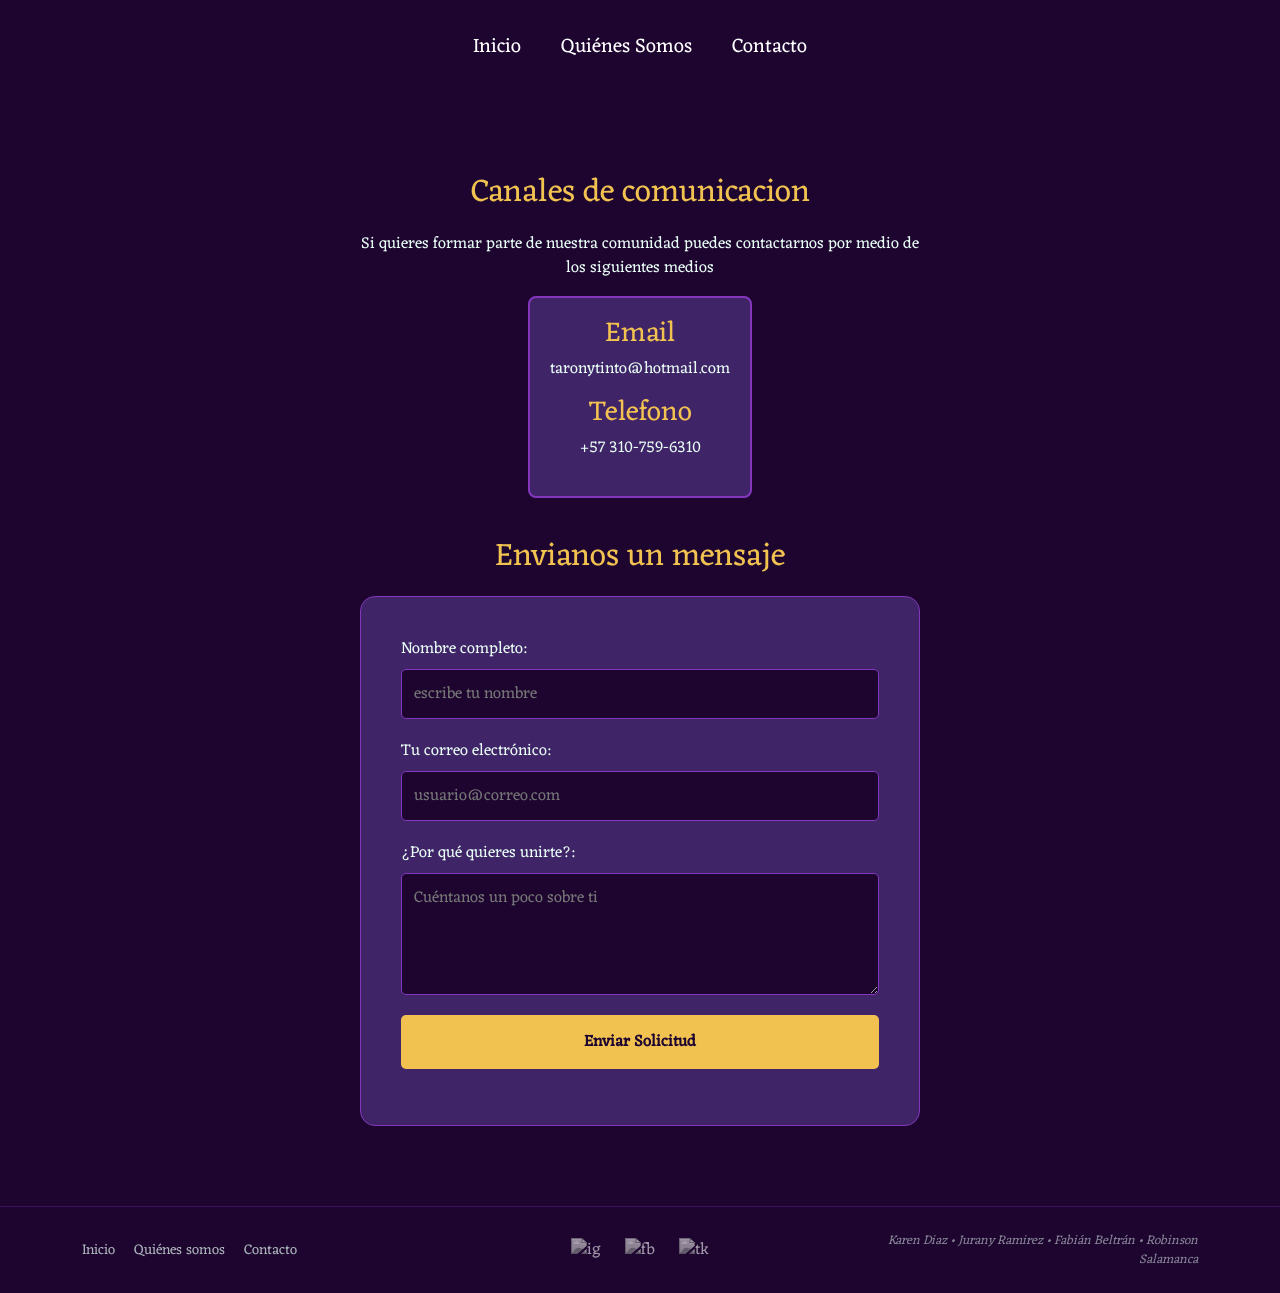
==== commit 26b35770: "merge main" ====
--- a/html/contacto.html
+++ b/html/contacto.html
@@ -9,12 +9,26 @@
     <title>Contacto</title>
   </head>
   <body>
-    <nav>
-      <ul>
-        <li><a href="../index.html">Inicio</a></li>
-        <li><a href="../html/quienes-somos.html">Quiénes somos</a></li>
-        <li><a href="../html/contacto.html">Contacto</a></li>
-      </ul>
+    <nav class="navbar navbar-expand-lg sticky-top" style="background-color: #1D0530;">
+      <div class="container-fluid">
+        <button class="navbar-toggler" type="button" data-bs-toggle="collapse" data-bs-target="#navbarNav" aria-controls="navbarNav" aria-expanded="false" aria-label="Toggle navigation" style="border-color: rgba(255,255,255,0.5);">
+          <span class="navbar-toggler-icon" style="filter: invert(1);"></span>
+        </button>
+
+        <div class="collapse navbar-collapse justify-content-center" id="navbarNav">
+          <ul class="navbar-nav align-items-center gap-4 px-5 py-3 list-unstyled" style="font-size: 20px;">
+            <li class="nav-item">
+              <a class="nav-link active text-white" aria-current="page" href="../index.html">Inicio</a>
+            </li>
+            <li class="nav-item">
+              <a class="nav-link text-white" href="./quienes-somos.html">Quiénes Somos</a>
+            </li>
+            <li class="nav-item">
+              <a class="nav-link text-white" href="./contacto.html">Contacto</a>
+            </li>
+          </ul>
+        </div>
+      </div>
     </nav>
     <main>
       <section>
--- a/css/styles.css
+++ b/css/styles.css
@@ -19,28 +19,14 @@
   min-height: 100vh;
 }
 
-nav {
-  position: sticky;
-  top: 0;
-  background-color: #1d0530;
-}
-ul {
-  display: flex;
-  align-items: center;
-  justify-content: center;
-  gap: 20px;
-  list-style: none;
-  padding: 15px 50px;
-  font-size: 20px;
-}
 
 a {
   text-decoration: none;
 }
 
 a:hover {
-  color: #f2c251;
-  text-shadow: 0px 0px 5px #e7fcf4;
+    color: #F2C251 !important;
+    text-shadow: 0px 0px 5px #E7FCF4;
 }
 
 .footerDatos {
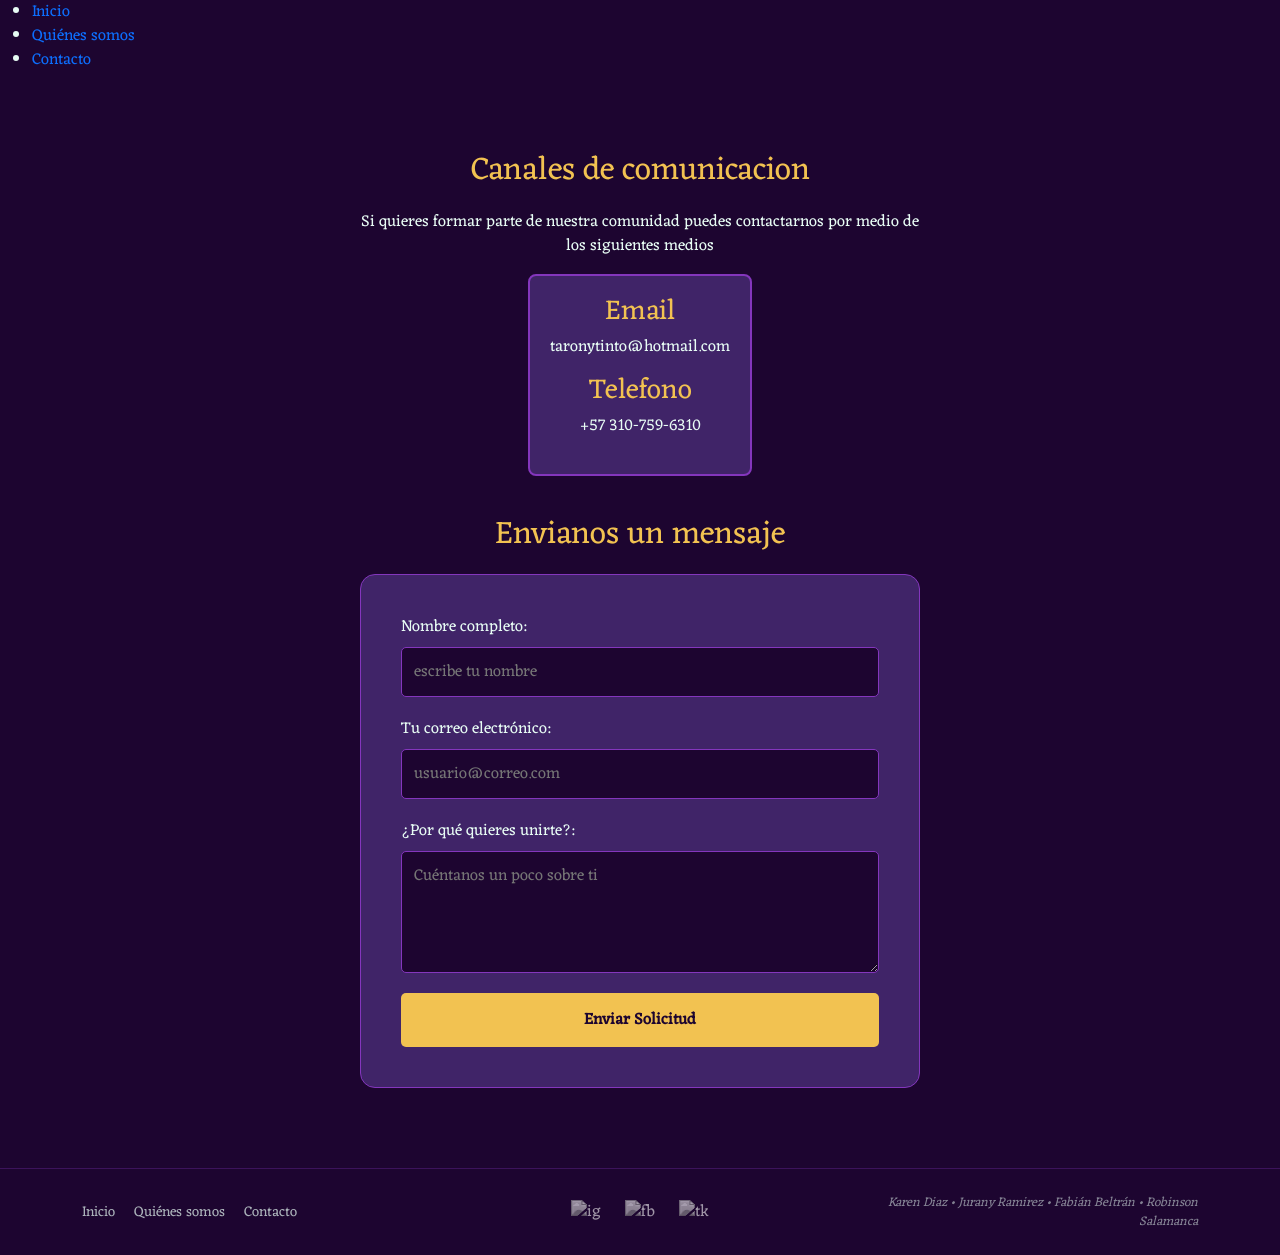
==== commit 0447dad5: "update contacto" ====
--- a/html/contacto.html
+++ b/html/contacto.html
@@ -9,26 +9,12 @@
     <title>Contacto</title>
   </head>
   <body>
-    <nav class="navbar navbar-expand-lg sticky-top" style="background-color: #1D0530;">
-      <div class="container-fluid">
-        <button class="navbar-toggler" type="button" data-bs-toggle="collapse" data-bs-target="#navbarNav" aria-controls="navbarNav" aria-expanded="false" aria-label="Toggle navigation" style="border-color: rgba(255,255,255,0.5);">
-          <span class="navbar-toggler-icon" style="filter: invert(1);"></span>
-        </button>
-
-        <div class="collapse navbar-collapse justify-content-center" id="navbarNav">
-          <ul class="navbar-nav align-items-center gap-4 px-5 py-3 list-unstyled" style="font-size: 20px;">
-            <li class="nav-item">
-              <a class="nav-link active text-white" aria-current="page" href="../index.html">Inicio</a>
-            </li>
-            <li class="nav-item">
-              <a class="nav-link text-white" href="./quienes-somos.html">Quiénes Somos</a>
-            </li>
-            <li class="nav-item">
-              <a class="nav-link text-white" href="./contacto.html">Contacto</a>
-            </li>
-          </ul>
-        </div>
-      </div>
+    <nav>
+      <ul>
+        <li><a href="../index.html">Inicio</a></li>
+        <li><a href="../html/quienes-somos.html">Quiénes somos</a></li>
+        <li><a href="../html/contacto.html">Contacto</a></li>
+      </ul>
     </nav>
     <main>
       <section>
@@ -78,7 +64,7 @@
 
           <button id="btn-enviar">Enviar Solicitud</button>
 
-          <p id="formularioEnviado"></p>
+          <p id="formularioEnviado" style="display: none;">Mensaje enviado</p>
         </form>
       </section>
     </main>
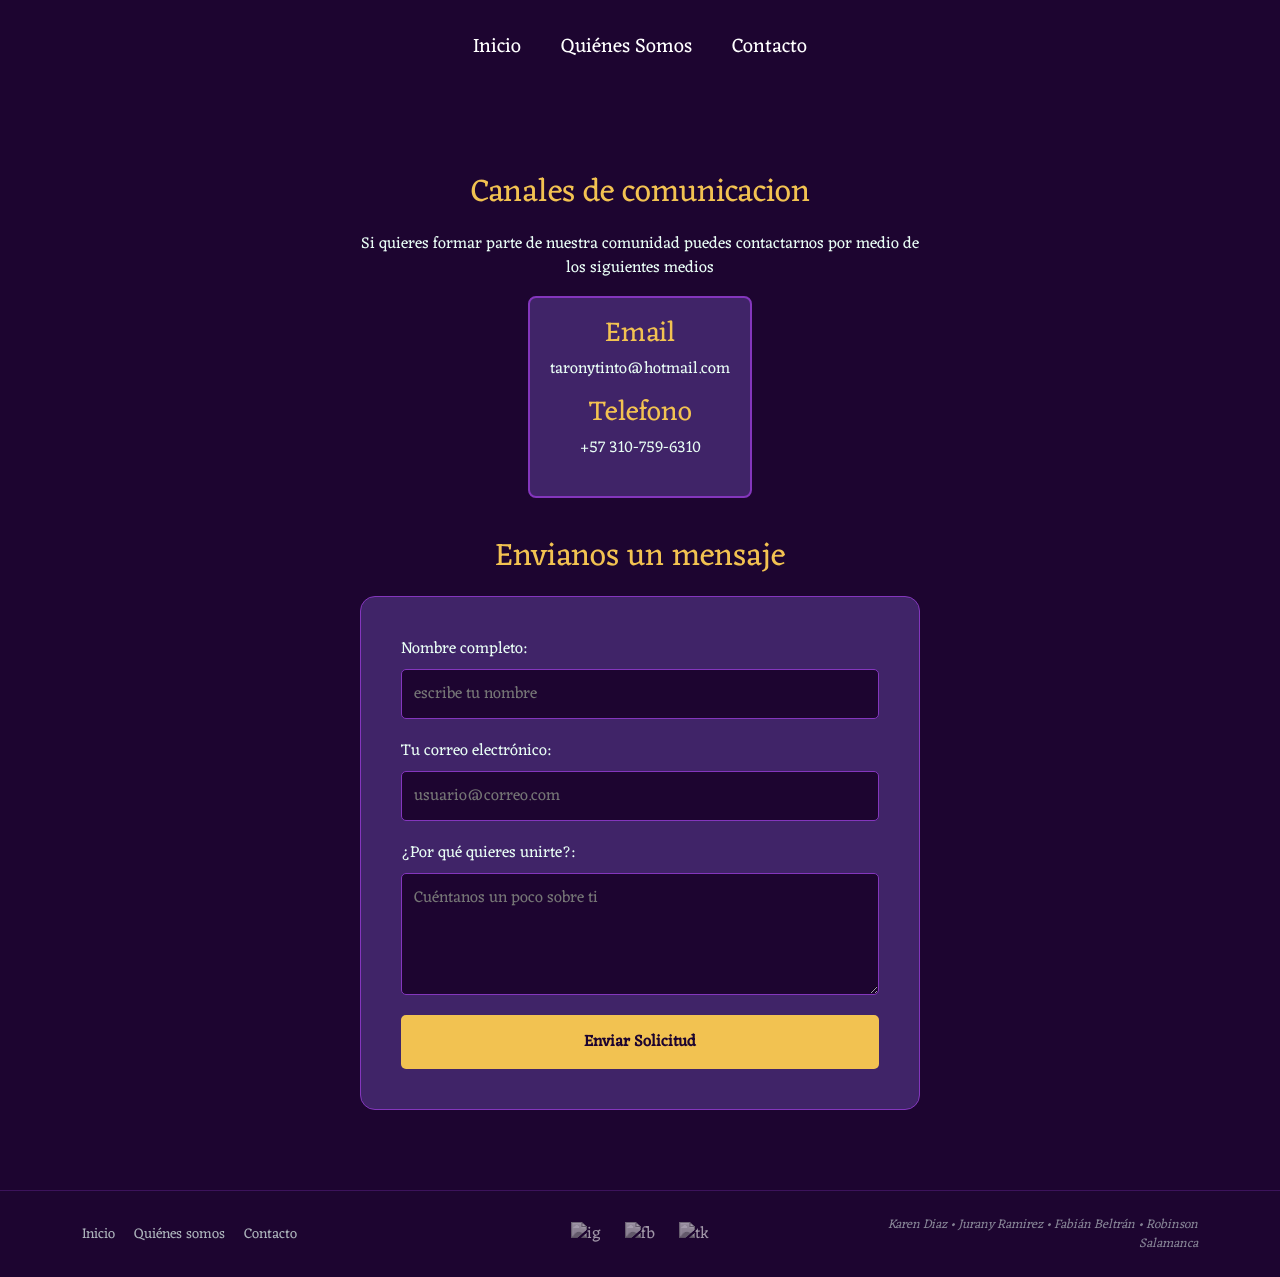
==== commit b2e0045c: "Merge branch 'main' of https://github.com/JuranyR/Laboratorio_Blog_Tarot" ====
--- a/html/contacto.html
+++ b/html/contacto.html
@@ -9,12 +9,26 @@
     <title>Contacto</title>
   </head>
   <body>
-    <nav>
-      <ul>
-        <li><a href="../index.html">Inicio</a></li>
-        <li><a href="../html/quienes-somos.html">Quiénes somos</a></li>
-        <li><a href="../html/contacto.html">Contacto</a></li>
-      </ul>
+    <nav class="navbar navbar-expand-lg sticky-top" style="background-color: #1D0530;">
+      <div class="container-fluid">
+        <button class="navbar-toggler" type="button" data-bs-toggle="collapse" data-bs-target="#navbarNav" aria-controls="navbarNav" aria-expanded="false" aria-label="Toggle navigation" style="border-color: rgba(255,255,255,0.5);">
+          <span class="navbar-toggler-icon" style="filter: invert(1);"></span>
+        </button>
+
+        <div class="collapse navbar-collapse justify-content-center" id="navbarNav">
+          <ul class="navbar-nav align-items-center gap-4 px-5 py-3 list-unstyled" style="font-size: 20px;">
+            <li class="nav-item">
+              <a class="nav-link active text-white" aria-current="page" href="../index.html">Inicio</a>
+            </li>
+            <li class="nav-item">
+              <a class="nav-link text-white" href="./quienes-somos.html">Quiénes Somos</a>
+            </li>
+            <li class="nav-item">
+              <a class="nav-link text-white" href="./contacto.html">Contacto</a>
+            </li>
+          </ul>
+        </div>
+      </div>
     </nav>
     <main>
       <section>
--- a/css/styles.css
+++ b/css/styles.css
@@ -188,6 +188,7 @@
   cursor: pointer;
   transform-style: preserve-3d;
   transition: transform 0.8s cubic-bezier(0.175, 0.885, 0.32, 1.275);
+  border-radius: 15px;
 }
 
 .card.flipped {
